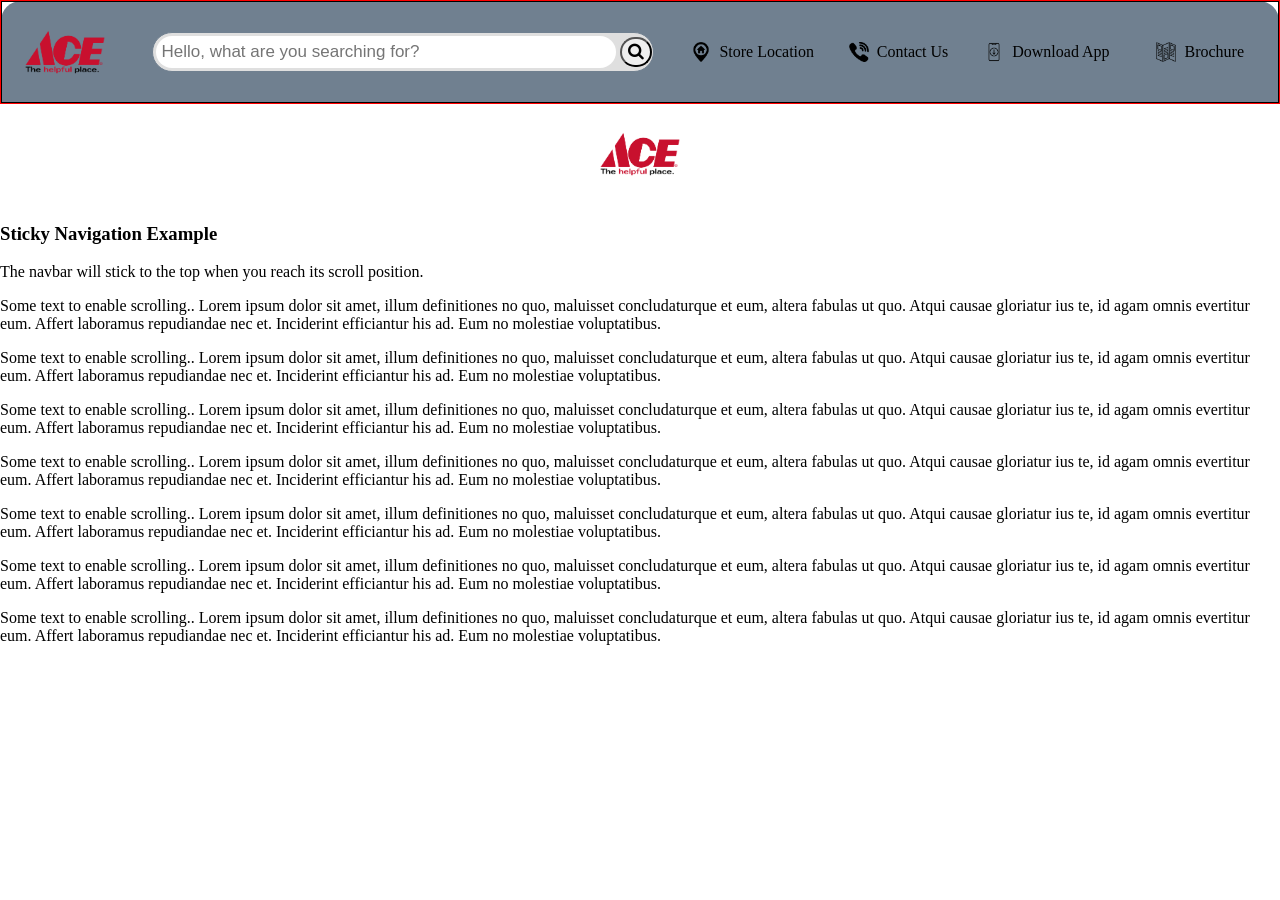
==== week-3/Index.html @ 2b26d67e "tes assignment week3" ====
<!DOCTYPE html>
<html lang="en">
<head>
    <meta charset="UTF-8">
    <meta name="viewport" content="width=device-width, initial-scale=1.0">
    <title>Document</title>
    <!-- link css -->
    <link rel="stylesheet" href="style.css">
    <link rel="stylesheet" href="https://cdnjs.cloudflare.com/ajax/libs/font-awesome/4.7.0/css/font-awesome.min.css">
</head>
<body>
    <!--header only desktop-->
    <header class="head-nav">
        <nav class="main-nav">
            <div class="nav-menu1">
                <!--icon web-->
                <a href="#" class="nav-branding">
                    <img src="assets/ace-logo.png" alt="">
                </a>
                <!--menu search-->
                <div class="search-container">
                    <form action="/action_page.php">
                        <input type="text" placeholder="Hello, what are you searching for?" name="search">
                        <button type="submit"><i class="fa fa-search"></i></button>
                    </form>
                </div>
                <!--address menu-->
                <div class="nav-add" id="Mynavadd">
                    <div class="loc">
                        <a href="#Location">
                            <img src="assets/home-1.png" alt="">
                        </a>
                        <a href="#Location">Store Location</a>
                    </div>
                    <div class="cs">
                        <a href="#Contact">
                            <img src="assets/call-1.png" alt="">
                        </a>
                        <a href="#Contact">Contact Us</a>
                    </div>
                    <div class="app">
                        <a href="#app">
                            <img src="assets/download-1.png" alt="">
                        </a>
                        <a href="#app">Download App</a>
                    </div>
                    <div class="brochure">
                        <a href="#brochure">
                            <img src="assets/brochure-1.png" alt="">
                        </a>
                        <a href="#brochure">Brochure</a>
                    </div> 
                </div>
            </div>
            <div class="nav-menu2"></div>
        </nav>
    </header>

    <!--header only mobil & tablet-->
    <header class="head-nav-mobile">
        <nav class="main-nav-mobile" id="navbar">
            <div class="nav-menu-mobile">
                <a href="#" class="nav-branding">
                    <img src="assets/ace-logo.png" alt="">
                </a>
                <div class="nav-menu">
                    <a href="#Home">
                        <img src="assets/add-1.png" alt="">
                        <H1>PRODUCT SELECTION</H1>
                    </a>
                </div>
                <!-- menu hamburger -->
                <div class="hamburger">
                    <span class="bar"></span>
                    <span class="bar"></span>
                    <span class="bar"></span>
                </div>
            </div>
        </nav>
    </header>
    <main>
        <div class="content">
            <h3>Sticky Navigation Example</h3>
            <p>The navbar will stick to the top when you reach its scroll position.</p>
            <p>Some text to enable scrolling.. Lorem ipsum dolor sit amet, illum definitiones no quo, maluisset concludaturque et eum, altera fabulas ut quo. Atqui causae gloriatur ius te, id agam omnis evertitur eum. Affert laboramus repudiandae nec et. Inciderint efficiantur his ad. Eum no molestiae voluptatibus.</p>
            <p>Some text to enable scrolling.. Lorem ipsum dolor sit amet, illum definitiones no quo, maluisset concludaturque et eum, altera fabulas ut quo. Atqui causae gloriatur ius te, id agam omnis evertitur eum. Affert laboramus repudiandae nec et. Inciderint efficiantur his ad. Eum no molestiae voluptatibus.</p>
            <p>Some text to enable scrolling.. Lorem ipsum dolor sit amet, illum definitiones no quo, maluisset concludaturque et eum, altera fabulas ut quo. Atqui causae gloriatur ius te, id agam omnis evertitur eum. Affert laboramus repudiandae nec et. Inciderint efficiantur his ad. Eum no molestiae voluptatibus.</p>
            <p>Some text to enable scrolling.. Lorem ipsum dolor sit amet, illum definitiones no quo, maluisset concludaturque et eum, altera fabulas ut quo. Atqui causae gloriatur ius te, id agam omnis evertitur eum. Affert laboramus repudiandae nec et. Inciderint efficiantur his ad. Eum no molestiae voluptatibus.</p>
            <p>Some text to enable scrolling.. Lorem ipsum dolor sit amet, illum definitiones no quo, maluisset concludaturque et eum, altera fabulas ut quo. Atqui causae gloriatur ius te, id agam omnis evertitur eum. Affert laboramus repudiandae nec et. Inciderint efficiantur his ad. Eum no molestiae voluptatibus.</p>
            <p>Some text to enable scrolling.. Lorem ipsum dolor sit amet, illum definitiones no quo, maluisset concludaturque et eum, altera fabulas ut quo. Atqui causae gloriatur ius te, id agam omnis evertitur eum. Affert laboramus repudiandae nec et. Inciderint efficiantur his ad. Eum no molestiae voluptatibus.</p>
            <p>Some text to enable scrolling.. Lorem ipsum dolor sit amet, illum definitiones no quo, maluisset concludaturque et eum, altera fabulas ut quo. Atqui causae gloriatur ius te, id agam omnis evertitur eum. Affert laboramus repudiandae nec et. Inciderint efficiantur his ad. Eum no molestiae voluptatibus.</p>
          </div>
          
    </main>
    <footer></footer>
    <script src="script.js" defer></script>
</body>
</html>
---- week-3/style.css ----
.head-nav {
    border: 1px solid red;
}

.main-nav {
    background-color: slategray;
    border-top-left-radius: 20px;
    border-top-right-radius: 20px;
}

.nav-menu1 {
    max-width: 1280px;
    max-height: 100px;
    border: 1px solid black;
    margin: 0 auto;
    padding: 0 1%;
    display: flex;
    justify-content:space-between;
    align-items: center;
    gap: 20px;
}

body {
    margin: 0;
}
/*membuat search bar desktop*/
.search-container {
    border: 1px solid slategray;
    width: 500px;
    height: 38px;
    border-radius: 21px;
    background-color: rgb(223, 223, 223);
    display: flex;
    justify-content: center;
    align-items: center;
}
form {
    display: flex;
    width: 100%;
    justify-content: center;
    align-items: center;
    text-align: center;
    
}
input[type=text] {
    padding:6px;
    margin:3px;
    font-size: 17px;
    border: none;
    border-radius: 17px;
    width: 100%;
}
button[type=submit] {
    padding-top: 3px;
    padding-bottom: 3px;
    margin: 1px;
    font-size: 17px;
    border-radius: 17px;
}
/*----------*/
/*--membuat menu atas--*/
.nav-add {
    display: flex;
    justify-content: space-between;
    width: 575px;
    gap: 10px;
}
.loc:hover {
    overflow: hidden;
    background-color: rgb(192, 27, 27);
    padding: 7px;
    border: 10px;
    border-radius: 17px;
}
.loc {
    display: flex;
    text-align: center;
    align-items: center;
    justify-content: center;
    width: 125px;
    gap: 8px;
}
.cs:hover {
    overflow: hidden;
    background-color: rgb(192, 27, 27);
    padding: 7px;
    border: 10px;
    border-radius: 17px;
}
.cs {
    display: flex;
    text-align: center;
    align-items: center;
    justify-content: center;
    width: 120px;
    gap: 8px;
}
.app:hover {
    overflow: hidden;
    background-color: rgb(192, 27, 27);
    padding: 7px;
    border: 10px;
    border-radius: 17px;
}
.app {
    display: flex;
    text-align: center;
    align-items: center;
    justify-content: center;
    width: 130px;
    gap: 8px;
}
.brochure:hover {
    overflow: hidden;
    background-color: rgb(192, 27, 27);
    padding: 7px;
    border: 10px;
    border-radius: 17px;
}
.brochure {
    display: flex;
    text-align: center;
    align-items: center;
    justify-content: center;
    width: 130px;
    gap: 8px;
}

a img {
    width: 20px;
}
a {
    text-decoration: none;
    color: black;
    display: flex;
    text-align: center;
    align-items: center;
    justify-content: center;
}
a:hover {
    color: white;
}
/*--------*/
.nav-branding img {
    width: 100px;
}

.hamburger {
    display: none;
    cursor: pointer;
}

.bar {
    display: block;
    width: 25px;
    height: 4px;
    margin: 5px auto;
    -webkit-transition: all 0.3s ease-in-out;
    transition: all 0.3s ease-in-out;
    background-color: black;
}
/*--hidden mobile--*/
.nav-menu {
    display: none;
}

/*tampilan mobile dan tablet*/
@media screen and (max-width:912px) {
    /* menu desktop : none */
    .head-nav {
        display: none;
    }
    .main-nav {
        display: none;
    }
    .nav-menu1 {
        display: none;
    }
    /*---------------------*/
    /*header*/
    .head-nav-mobile {
        border: 1px solid red;
        border: 0;
        top: 0;
        left: 0;
        right: 0;
    }
    
    .main-nav-mobile {
        background-color: slategray;
        border-top-left-radius: 20px;
        border-top-right-radius: 20px;
        border: 0;
        top: 0;
        left: 0;
        right: 0;
    }
    
    .nav-menu-mobile {
        max-width: 912px;
        max-height: 80px;
        border: 1px solid black;
        top: 0;
        left: 0;
        right: 0;
        margin: 0 auto;
        padding: 0 20px;
        border: 0;
        display: flex;
        justify-content:space-between;
        align-items: center;
        gap: 20px;
    }
    /*------*/

    /* logo branding */
    .nav-branding img {
        width: 80px;
    }
    /*---------------*/

    /*menu hamburger*/
    .hamburger{
        display: block;
    }

    .hamburger.active .bar:nth-child(2) {
        opacity: 0;
    }

    .hamburger.active .bar:nth-child(1) {
        transform: translateY(9px) rotate(45deg);
    }

    .hamburger.active .bar:nth-child(3) {
        transform: translateY(-9px) rotate(-45deg);
    }
    /*--------------*/
    .content {
        padding: 16px;
    }
    .sticky {
        position: fixed;
        left: 0;
        right: 0;
        top: 0;
    }
    .sticky + .content {
        padding-top: 60px;
    }

    /* menu bar mobile*/
    .nav-menu {
        position: fixed;
        right: -150%;
        top: 90px;
        gap: 0;
        flex-direction: row;
        background-color: rgb(183, 207, 207);
        width: 100%;
        text-align: center;
        transition: 0.3s;
        border-radius: 5px;
        padding: 0;
        display: block;
        justify-content: center;
    }
    .nav-menu.active {
        left: 0;
    }
    
/* MENU MOBILE */
.nav-menu a{
    display: flex;
    text-align: center;
    font-size: 8px;
    gap: 10px;
}
.nav-menu a:hover {
    position: hidden;
    background-color: rgb(192, 27, 27);
}

.nav-menu a img:hover {
    position: hidden;
    display: inline-block;
    background-color: white;
    /*cara merubah warna img ketika hover aktif. rencananya hover pakai warna merah dan img pakai warna putih*/
}
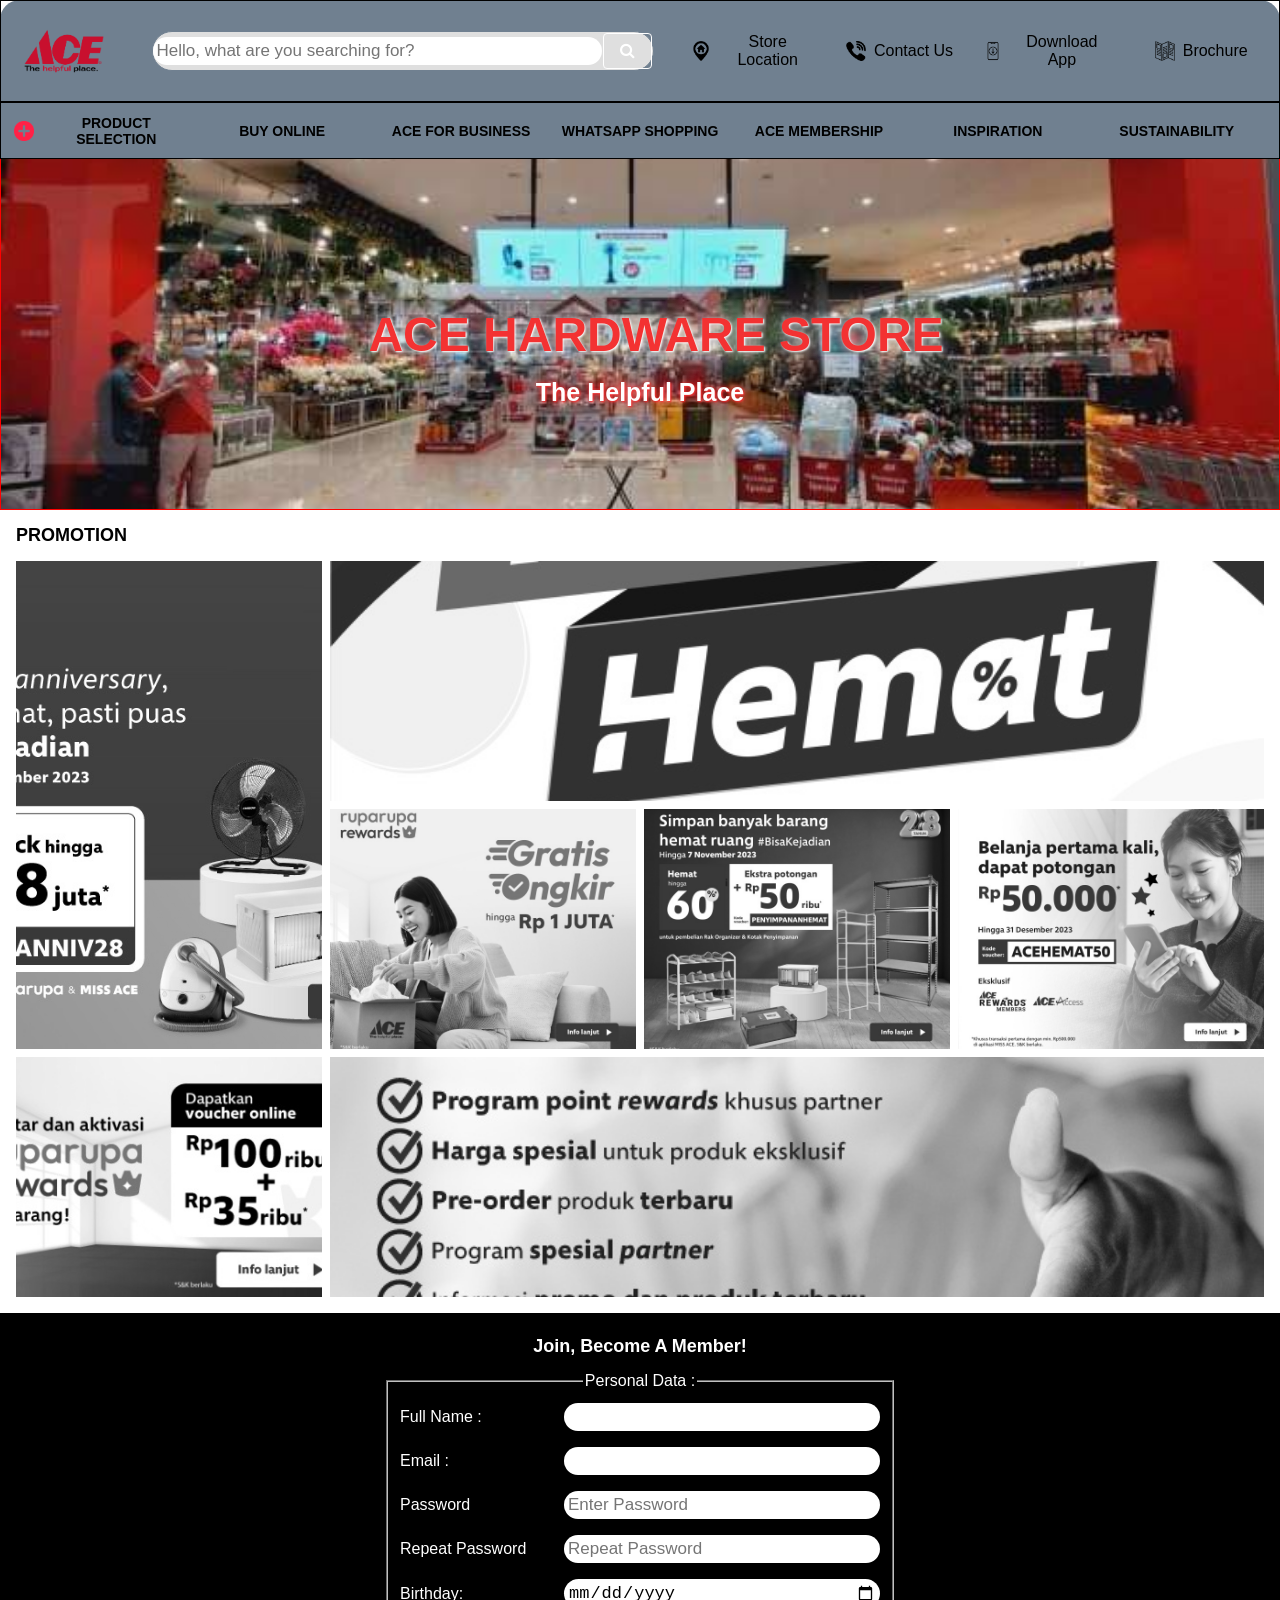
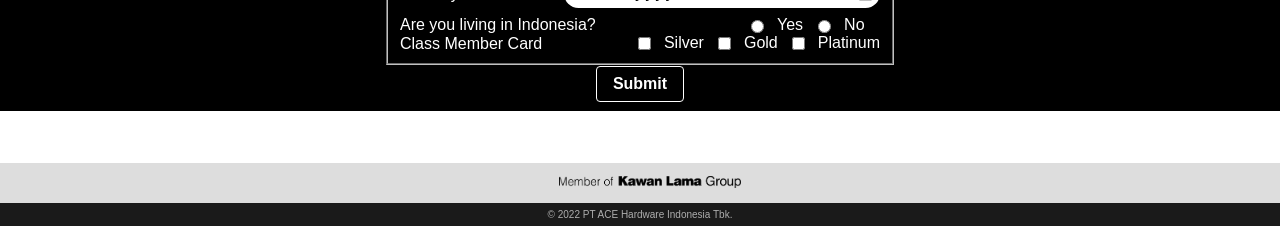
==== commit f172fbe2: "update assignment week-3" ====
--- a/week-3/Index.html
+++ b/week-3/Index.html
@@ -11,7 +11,7 @@
 <body>
     <!--header only desktop-->
     <header class="head-nav">
-        <nav class="main-nav">
+        <nav class="main-nav sticky">
             <div class="nav-menu1">
                 <!--icon web-->
                 <a href="#" class="nav-branding">
@@ -52,7 +52,25 @@
                     </div> 
                 </div>
             </div>
-            <div class="nav-menu2"></div>
+            <div class="nav-menu2">
+                <!--directory menu-->
+                <div class="directory">
+                    <a href="#Product">
+                        <img src="assets/add-1.png" alt="">
+                        <h1>PRODUCT SELECTION</h1>
+                    </a>
+                    <a href="#Buy"><strong>BUY ONLINE</strong></a>
+                    <a href="#Ace"><strong>ACE FOR BUSINESS</strong></a>
+                    <a href="#WA"><h2>WHATSAPP SHOPPING</h2></a>
+                    <a href="#Member"><b>ACE MEMBERSHIP</b></a>
+                    <a href="#Idea"><b>INSPIRATION</b></a>
+                    <a href="#Sustain"><b>SUSTAINABILITY</b></a>
+                </div>
+            </div>
+        </nav>
+        <nav class="header-store">
+            <h1 class="store">ACE HARDWARE STORE</h1>
+            <h2 class="tagline">The Helpful Place</h2>
         </nav>
     </header>
 
@@ -60,13 +78,50 @@
     <header class="head-nav-mobile">
         <nav class="main-nav-mobile" id="navbar">
             <div class="nav-menu-mobile">
-                <a href="#" class="nav-branding">
+                <a href="#" class="nav-branding-mobile">
                     <img src="assets/ace-logo.png" alt="">
                 </a>
                 <div class="nav-menu">
+                    <!--menu search-->
+                    <div class="search-container">
+                        <form action="/action_page.php">
+                            <input type="text" placeholder="Hello, what are you searching for?" name="search">
+                            <button type="submit"><i class="fa fa-search"></i></button>
+                        </form>
+                    </div>
                     <a href="#Home">
                         <img src="assets/add-1.png" alt="">
                         <H1>PRODUCT SELECTION</H1>
+                    </a>
+                    <a href="#Home">
+                        <H1>BUY ONLINE</H1>
+                    </a>
+                    <a href="#Home">
+                        <H1>ACE FOR BUSINESS</H1>
+                    </a>
+                    <a href="#Home">
+                        <H1>WHATSAPP SHOPPING</H1>
+                    </a>
+                    <a href="#Home">
+                        <H1>ACE MEMBERSHIP</H1>
+                    </a>
+                    <a href="#Home">
+                        <H1>INSPIRATION</H1>
+                    </a>
+                    <a href="#Home">
+                        <H1>SUSTAINABILITY</H1>
+                    </a>
+                    <a href="#Home">
+                        <H1>STORE LOCATION</H1>
+                    </a>
+                    <a href="#Home">
+                        <H1>CONTACT US</H1>
+                    </a>
+                    <a href="#Home">
+                        <H1>DOWNLOAD APP</H1>
+                    </a>
+                    <a href="#Home">
+                        <H1>BROCHURE</H1>
                     </a>
                 </div>
                 <!-- menu hamburger -->
@@ -79,20 +134,202 @@
         </nav>
     </header>
     <main>
-        <div class="content">
-            <h3>Sticky Navigation Example</h3>
-            <p>The navbar will stick to the top when you reach its scroll position.</p>
-            <p>Some text to enable scrolling.. Lorem ipsum dolor sit amet, illum definitiones no quo, maluisset concludaturque et eum, altera fabulas ut quo. Atqui causae gloriatur ius te, id agam omnis evertitur eum. Affert laboramus repudiandae nec et. Inciderint efficiantur his ad. Eum no molestiae voluptatibus.</p>
-            <p>Some text to enable scrolling.. Lorem ipsum dolor sit amet, illum definitiones no quo, maluisset concludaturque et eum, altera fabulas ut quo. Atqui causae gloriatur ius te, id agam omnis evertitur eum. Affert laboramus repudiandae nec et. Inciderint efficiantur his ad. Eum no molestiae voluptatibus.</p>
-            <p>Some text to enable scrolling.. Lorem ipsum dolor sit amet, illum definitiones no quo, maluisset concludaturque et eum, altera fabulas ut quo. Atqui causae gloriatur ius te, id agam omnis evertitur eum. Affert laboramus repudiandae nec et. Inciderint efficiantur his ad. Eum no molestiae voluptatibus.</p>
-            <p>Some text to enable scrolling.. Lorem ipsum dolor sit amet, illum definitiones no quo, maluisset concludaturque et eum, altera fabulas ut quo. Atqui causae gloriatur ius te, id agam omnis evertitur eum. Affert laboramus repudiandae nec et. Inciderint efficiantur his ad. Eum no molestiae voluptatibus.</p>
-            <p>Some text to enable scrolling.. Lorem ipsum dolor sit amet, illum definitiones no quo, maluisset concludaturque et eum, altera fabulas ut quo. Atqui causae gloriatur ius te, id agam omnis evertitur eum. Affert laboramus repudiandae nec et. Inciderint efficiantur his ad. Eum no molestiae voluptatibus.</p>
-            <p>Some text to enable scrolling.. Lorem ipsum dolor sit amet, illum definitiones no quo, maluisset concludaturque et eum, altera fabulas ut quo. Atqui causae gloriatur ius te, id agam omnis evertitur eum. Affert laboramus repudiandae nec et. Inciderint efficiantur his ad. Eum no molestiae voluptatibus.</p>
-            <p>Some text to enable scrolling.. Lorem ipsum dolor sit amet, illum definitiones no quo, maluisset concludaturque et eum, altera fabulas ut quo. Atqui causae gloriatur ius te, id agam omnis evertitur eum. Affert laboramus repudiandae nec et. Inciderint efficiantur his ad. Eum no molestiae voluptatibus.</p>
-          </div>
-          
+        <nav class="header-store-mobile">
+            <h1 class="store">ACE HARDWARE STORE</h1>
+            <h2 class="tagline">The Helpful Place</h2>
+        </nav>
+        <!--Carousel Design-->
+        
+        <!------------------->
+        <section id="promotion-photos">
+            <h2>PROMOTION</h2>
+            <div class="grid-container">
+              <div class="promotion-photo-item" id="item-1">
+                <img src="assets/promotion1.jpg" alt="sales brochure1">
+              </div>
+              <div class="promotion-photo-item" id="item-2">
+                <img src="assets/promotion2 (1).jpg" alt="sales brochure2">
+              </div>
+              <div class="promotion-photo-item" id="item-3">
+                <img src="assets/promotion3 (1).jpg" alt="sales brochure3">
+              </div>
+              <div class="promotion-photo-item" id="item-4">
+                <img src="assets/promotion4.jpg" alt="sales brochure4">
+              </div>
+              <div class="promotion-photo-item" id="item-5">
+                <img src="assets/promotion5.jpg" alt="sales brochure5">
+              </div>
+              <div class="promotion-photo-item" id="item-6">
+                <img src="assets/promotion6.jpg" alt="sales brochure6">
+              </div>
+              <div class="promotion-photo-item" id="item-7">
+                <img src="assets/promotion2.jpg" alt="sales brochure6">
+              </div>
+            </div>
+        </section>
+        <section id="form-section">
+            <h2 class="head-form">Join, Become A Member!</h2>
+            <form class="form-member" action="#">
+                <fieldset>
+                    <legend>Personal Data :</legend>
+                    <div>
+                        <label class="nama" for="Fullname">Full Name :</label>
+                        <input id="Fullname" type="text" required>
+                    </div>
+                    <div>
+                        <label class="nama" for="email">Email :</label>
+                        <input id="email" type="email" required>
+                    </div>
+                    <div>
+                        <label class="nama" for="psw">Password</label>
+                        <input type="password" placeholder="Enter Password" name="psw" id="psw" required>
+                    </div>
+                    <div>
+                        <label class="nama" for="psw-repeat">Repeat Password</label>
+                        <input type="password" placeholder="Repeat Password" name="psw-repeat" id="psw-repeat" required>
+                    </div>
+                    <div>
+                        <label class="nama" for="birthday">Birthday:</label>
+                        <input type="date" id="birthday" name="birthday">
+                    </div>
+                    <div class="living">
+                        <p>Are you living in Indonesia?</p>
+                        <input type="radio" id="yes" name="isIndonesia" value="Male">
+                        <label for="yes">Yes</label>
+                        <input type="radio" id="no" name="isIndonesia" value="Female">
+                        <label for="no">No</label>
+                    </div>
+                    <div>
+                        <p>Class Member Card</p>
+                        <input
+                            id="Silver"
+                            type="checkbox"
+                            name="personality"
+                            value="Silver"
+                         />
+                        <label for="Silver">Silver</label>
+                        <input
+                            id="Gold"
+                            type="checkbox"
+                            name="personality"
+                            value="Gold"
+                        />
+                        <label for="Gold">Gold</label>
+                        <input
+                            id="Platinum"
+                            type="checkbox"
+                            name="personality"
+                            value="Platinum"
+                        />
+                        <label for="Platinum">Platinum</label>
+                    </div>
+                    <div>
+                </fieldset>
+                <button type="submit">Submit</button>
+            </form>
+        </section>
     </main>
-    <footer></footer>
+    <footer class="footer" id="footer">
+        <!--
+        <div class="container has-border">
+            <div class="footer-sections">
+                <div class="footer-section">
+                    <div class="footer-subtitle footer-heading">
+                        <h1>ACE Hardware</h1>
+                        <img class="lazy" src="https://www.acehardware.co.id/files/uploads/nu/icon_image/2018/Mar/23/5ab45acf4484f/flag-indonesia-16x_.jpg" width="20" alt="" style="">
+                    </div>
+                    <ul class="footer-navs list-nostyle">
+                        <li>
+                            <a href="#company" target="_blank">Company</a>
+                        </li>
+                        <li>
+                            <a href="#career" target="_blank">Career</a>
+                        </li>
+                        <li>
+                            <a href="#promotion" target>Promotion</a>
+                        </li>
+                        <li>
+                            <a href="#inspiration" target>Inspiration</a>
+                        </li>
+                        <li>
+                            <a href="#services" target>Our Services</a>
+                        </li>
+                        <li>
+                            <a href="#Vendor" target="_blank">Vendor Registration</a>
+                        </li>
+                    </ul>
+                </div>
+                <div class="footer-section">
+                    <div class="footer-subtitle footer-heading">
+                        <h1>Ask ACE</h1>
+                        <img class="lazy" src="https://www.acehardware.co.id/files/uploads/nu/icon_image/2018/Mar/23/5ab45ba648a1e/dispatcher-512-16x_.png" width="20" alt="" style="">
+                    </div>
+                    <ul class="footer-navs list-nostyle">
+                        <li>
+                            <img class="lazy" src="https://www.acehardware.co.id/files/uploads/nu/icon_image/2021/Jul/19/60f4f8f10f869/icon-call-16x_.png" alt="1500582" width="20" style="">
+                            <h1>1500582</h1>
+                        </li>
+                        <li>
+                            <img class="lazy" src="https://www.acehardware.co.id/files/uploads/nu/icon_image/2021/Jul/19/60f4f93926479/icon-whatsapp-16x_.jpg" alt="08551500582" width="20" style="">
+                            <a href="https://wa.me/628551500582" target="_blank">08551500582</a>
+                        </li>
+                        <li>
+                            <img class="lazy" src="https://www.acehardware.co.id/files/uploads/nu/icon_image/2021/Juli/icon-mail-16x_.png" alt="ask_ace@acehardware.co.id" width="20" style="">
+                            <a href="mailto:ask_ace@acehardware.co.id" target="_blank">ask_ace@acehardware.co.id</a>
+                        </li>
+                    </ul>
+                </div>
+                <div class="footer-section">
+                    <div class="footer-subtitle footer-heading">Others
+                    </div>
+                    <ul class="footer-navs list-nostyle">
+                        <li>
+                            <a href="#pp" target="">Privacy Policy</a>
+                        </li>
+                        <li>
+                            <a href="#snk" target="">Terms &amp; Conditions</a>
+                        </li>
+                        <li><a href="#storeloc" target="">Store Locator</a></li>
+                        <li>
+                            <a href="#fag" target="">FAQ</a>
+                        </li>
+                        <li>
+                            <a href="#come" target="">Commercial</a>
+                        </li>
+                        <li>
+                            <a href="#sc" target="">Service Center</a>
+                        </li>
+                    </ul>
+                </div>
+                <div class="footer-section">
+                    <form class="footer-subscribe" action="#subscribe" method="post">
+                        <input name="_token" type="hidden" value="d8AbVRbKNjYzCaWKsyCRbxtxGRVskmjwtIP0ypcu">
+                        <div class="footer-subscribe footer-heading">
+                            <label for="inputEmailSubscribe">Subscribe Newsletter</label>
+                        </div>
+                        <input id="email" name="email" class="form-input block-half" type="text" placeholder="Your Email">
+                        <span class="msg-error"></span>
+                        <button class="btn btn--block btn-red-missace" aria-label="Miss Ace Icon">
+                            <img src="assets/email.png" alt="" class="kirim">
+                        </button> Subscribe
+                    </form>
+                </div>
+            </div>
+        </div>
+        -->
+        
+        <div class="container-fluid">
+            <div class="greyBar">
+                <a href="#footer" target="_blank">
+                    <img src="#greybar" target="_blank" alt="">
+                    <img src="assets/Member-of-Kawan-Lama-Group.png" alt="" style="width: 182px; padding-bottom:1px">
+                </a>
+            </div>
+            <div class="darkBar">
+                © 2022 PT ACE Hardware Indonesia Tbk.
+            </div>
+        </div>
+    </footer>
     <script src="script.js" defer></script>
 </body>
 </html>
--- a/week-3/style.css
+++ b/week-3/style.css
@@ -20,9 +20,68 @@
     gap: 20px;
 }
 
+.nav-menu2 {
+    max-width: 1280px;
+    max-height: 100px;
+    border: 1px solid black;
+    margin: 0 auto;
+    padding: 0 1%;
+    display: flex;
+    justify-content:space-between;
+    align-items: center;
+    gap: 20px;
+}
+.header-store {
+    text-align: center;
+    color: white;
+    background-color: #222222;
+    height: 320px;
+    display: flex;
+    flex-direction: column;
+    justify-content: center;
+    padding-top: 48px;
+    background-image: url(assets/header-background.jpg);
+    background-position: center center;
+    background-size:cover;
+    background-repeat: no-repeat;
+    margin-top: 140px;
+}
+.header-store h1 {
+    font-weight: bold;
+    margin: 16px;
+    animation-duration: 5s;
+    animation-name: slidein;
+    text-shadow: 1px 1px 2px white, 0 0 1em whitesmoke, 0 0 0.2em silver;
+    font-size: 3em;
+    color: rgb(243, 50, 50);
+}
+.header-store h2 {
+    text-align: center;
+    font-size: 25px;
+    margin: 0;
+    text-shadow: 1px 1px 2px rgb(243, 50, 50), 0 0 1em rgb(243, 50, 50), 0 0 0.2em rgb(243, 50, 50);
+}
+.content {
+    padding: 16px;
+}
+.sticky {
+    position: fixed;
+    left: 0;
+    right: 0;
+    top: 0;
+    z-index: 99999;
+}
+.sticky + .content {
+    padding-top: 60px;
+}
+.header-store-mobile {
+    display: none;
+}
 body {
     margin: 0;
-}
+    font-family: Arial, Helvetica, sans-serif;
+}
+/*----------------------------------------------- header desktop ------------------------------------------------------*/
 /*membuat search bar desktop*/
 .search-container {
     border: 1px solid slategray;
@@ -42,7 +101,7 @@
     text-align: center;
     
 }
-input[type=text] {
+input[type=text],input[type="email"],input[type="password" i],input[type="date"] {
     padding:6px;
     margin:3px;
     font-size: 17px;
@@ -129,7 +188,7 @@
 a img {
     width: 20px;
 }
-a {
+a, h1 {
     text-decoration: none;
     color: black;
     display: flex;
@@ -163,7 +222,45 @@
 .nav-menu {
     display: none;
 }
-
+.nav-branding-mobile {
+    display: none;
+}
+/*membuat menu bawah desktop*/
+h1,h2,strong,b {
+    font-size: 14px;
+    width: 100%;
+}
+.directory {
+    display: flex;
+    justify-content: space-between;
+    text-align: center;
+    width: 100%;
+}
+.directory a {
+    display: flex;
+    text-align: center;
+    align-items: center;
+    justify-content: center;
+    width: 200px;
+    gap: 6px;
+}
+.directory a:hover {
+    position: hidden;
+    background-color: rgb(192, 27, 27); 
+    padding: 7px;
+    border: 10px;
+    border-radius: 17px;
+    margin: 0;
+}
+strong {
+    display: flex;
+    text-align: center;
+    align-items: center;
+    justify-content: center;
+    width: 150px;
+    gap: 6px;
+}
+/*----------------------------------------------- header mobile/tablet ------------------------------------------------------*/
 /*tampilan mobile dan tablet*/
 @media screen and (max-width:912px) {
     /* menu desktop : none */
@@ -174,6 +271,9 @@
         display: none;
     }
     .nav-menu1 {
+        display: none;
+    }
+    .header-store {
         display: none;
     }
     /*---------------------*/
@@ -211,10 +311,14 @@
         align-items: center;
         gap: 20px;
     }
+
     /*------*/
 
     /* logo branding */
-    .nav-branding img {
+    .nav-branding-mobile {
+        display: flex;
+    }
+    .nav-branding-mobile img {
         width: 80px;
     }
     /*---------------*/
@@ -244,6 +348,7 @@
         left: 0;
         right: 0;
         top: 0;
+        z-index: 99999;
     }
     .sticky + .content {
         padding-top: 60px;
@@ -253,7 +358,7 @@
     .nav-menu {
         position: fixed;
         right: -150%;
-        top: 90px;
+        top: 80px;
         gap: 0;
         flex-direction: row;
         background-color: rgb(183, 207, 207);
@@ -268,22 +373,356 @@
     .nav-menu.active {
         left: 0;
     }
+    .search-container {
+        border: 1px solid slategray;
+        width: 500px;
+        height: 38px;
+        border-radius: 21px;
+        background-color: rgb(223, 223, 223);
+        display: flex;
+        justify-content: center;
+        align-items: center;
+        margin: auto;
+    }
     
-/* MENU MOBILE */
-.nav-menu a{
-    display: flex;
-    text-align: center;
-    font-size: 8px;
+    /* MENU MOBILE */
+    .nav-menu a{
+        display: flex;
+        text-align: center;
+        top: 80px;
+        font-size: 8px;
+        gap: 10px;
+    }
+    .nav-menu a:hover {
+        position: hidden;
+        background-color: rgb(192, 27, 27);
+    }
+
+    .nav-menu a img:hover {
+        position: hidden;
+        display: inline-block;
+        background-color: white;
+    }
+    /*footer tablet*/
+    .container {
+        width: 960px;
+        max-width: none;
+    }
+    .footer-sections {
+        display: -webkit-box;
+        display: -webkit-flex;
+        display: -ms-flexbox;
+        display: flex;
+    }
+    .footer-section {
+        text-align: left;
+    }
+    .footer-navs li {
+        margin-bottom: 4px;
+    }
+    /*header mobile*/
+    .header-store-mobile {
+        background-image: url(assets/header-background.jpg);
+        background-position: center center;
+        background-size:cover;
+        background-repeat: no-repeat;
+        width: 100%;
+        height: 100%;
+        margin-top: 80px;
+        text-align: center;
+        color: white;
+        background-color: #222222;
+        height: 80px;
+        display: flex;
+        flex-direction: column;
+        justify-content: center;
+        padding-top: 50px;
+        padding-bottom:80px;
+        margin-top: 0;
+        
+    }
+    .header-store-mobile h1 {
+        font-weight: bold;
+        animation-duration: 5s;
+        animation-name: slidein;
+        text-shadow: 1px 1px 2px white, 0 0 1em whitesmoke, 0 0 0.2em silver;
+        font-size: 1.5em;
+        color: rgb(243, 50, 50);
+    }
+    .header-store-mobile h2 {
+        text-align: center;
+        font-size: 20px;
+        margin: 0;
+        text-shadow: 1px 1px 2px rgb(243, 50, 50), 0 0 1em rgb(243, 50, 50), 0 0 0.2em rgb(243, 50, 50);
+    }
+    button[type="submit"] {
+        color:white;
+        background-color: transparent;
+        border: 1px solid white;
+        border-radius:4px;
+        width:10%;
+        padding:8px 16px;
+        font-size:16px;
+        font-weight:bold;
+        cursor:pointer;
+    }
+}
+
+/*----------------------------------------------- main ------------------------------------------------------*/
+/* IMAGE CAROUSEL */
+/*----------------*/
+/*SECTION-PROMOTION*/
+section {
+    margin: 0 16px;
+}
+section h2 {
+    font-weight: 700px;
+    text-align: center;
+    font-size: 18px;
+    width: 100px;
+}
+#promotion-photos .grid-container {
+    display: grid;
+    grid-template-columns: 1fr 1fr 1fr 1fr;
+    grid-gap: 8px;
+    grid-auto-rows: 240px 240px 240px;
+}
+.grid-container #item-1 {
+    grid-column: 1;
+    grid-row:1 / 2 span;
+}
+#promotion-photos .grid-container img{
+    width: 100%;
+    height: 100%;
+    object-fit: cover ;
+}
+.promotion-photo-item {
+    filter: grayscale(100%);
+    cursor: pointer;
+}
+.promotion-photo-item:hover {
+    filter: none;
+    cursor: pointer;
+}
+.grid-container #item-2 {
+    grid-column: 2 / 3 span;
+    grid-row:1;
+}
+.grid-container #item-6 {
+    grid-column: 2 / 3 span;
+    grid-row:3;
+}
+.grid-container #item-7 {
+    grid-column: 1;
+    grid-row:3/4;
+}
+section div {
+    display: block;
+}
+main {
+    display: flex;
+    flex-direction: column;
+    justify-content: center;
+    align-items: center;
+    margin: 0;
+
+}
+/*-----------------*/
+
+/*----form---------*/
+input[type="text"],
+input[type="email"],input[type="password" i],input[type="date"],
+textarea {
+    width:100%;
+    padding:4px 4px;
+    margin: 8px 0;
+    display:block;
+}
+
+#form-section {
+    background-color:#000000;
+    color:white;
+    padding:8px;
+    margin-top:16px;
+    width: 100%;
+    display: flex;
+    flex-direction: column;
+    justify-content: center;
+    align-items: center;
+}
+
+.form-member {
+    display: flex;
+    flex-direction: column;
+    width: 100%;
+}
+
+.form-member div {
+    display: flex;
+}
+
+fieldset {
+    width: 100%;
+    padding-left: auto;
+    padding-right: auto;
+    
+}
+
+.nama {
+    width: 50%;
+    text-align: left;
+    align-items: center;
+    justify-content: center;
+    margin: auto;
+}
+
+fieldset div p {
+    width: 70%;
+    text-align: left;
+    align-items: center;
+    justify-content: center;
+    margin: auto 0;
+}
+fieldset div {
     gap: 10px;
-}
-.nav-menu a:hover {
-    position: hidden;
-    background-color: rgb(192, 27, 27);
-}
-
-.nav-menu a img:hover {
-    position: hidden;
-    display: inline-block;
-    background-color: white;
-    /*cara merubah warna img ketika hover aktif. rencananya hover pakai warna merah dan img pakai warna putih*/
-}+    row-gap: 10px;
+    margin: auto;
+    padding: auto;
+}
+.living input,label {
+    gap: 10px;
+}
+
+#form-section form {
+    max-width:480px;
+    margin-left:auto;
+    margin-right:auto
+}
+
+button[type="submit"] {
+    color:white;
+    background-color: transparent;
+    border: 1px solid white;
+    border-radius:4px;
+    padding:8px 16px;
+    font-size:16px;
+    font-weight:bold;
+    cursor:pointer;
+}
+#form-section h2 {
+    text-align: center;
+    width: 100%;
+}
+
+/*-----------------*/
+
+/*-----footer-----*/
+.footer {
+    position: relative;
+    z-index: 1;
+    padding-top: 3.2em;
+    background: #fff;
+}
+footer {
+    display: block;
+    box-sizing: inherit;
+}
+.footer .container.has-border {
+    border-top: solid 5px #D5D5D5;
+}
+.container {
+    width: 95%;
+    max-width: 1024px;
+    margin: 0 auto;
+}
+footer div {
+    display: block;
+}
+.footer-sections {
+    padding-top: 1.6em;
+    margin-left: -1.6em;
+    display: flex;
+}
+.footer-section {
+    -webkit-box-flex: 1;
+    -ms-flex: 1;
+    flex: 1;
+    padding-left: 1.6em;
+    margin-bottom: 1.6em;
+    text-align: center ;
+}
+.footer-heading {
+    margin-bottom: 12px;
+}
+.footer-subtitle {
+    font-weight: bold !important;
+    font-size: 1em;
+    line-height: 1.6em;
+    margin: 0 0 1.6em 0;
+}
+.footer-subtitle.footer-heading {
+    display: flex;
+}
+.footer-subtitle.footer-heading img {
+    max-width: 100%;
+    vertical-align: middle;
+    border-style: none;
+}
+.list-nostyle {
+    list-style: none;
+    margin: 0;
+    padding: 0;
+    text-align: center;
+}
+.footer-subtitle.footer-heading ul {
+    font-size: 1em;
+    line-height: 1.6em;
+    margin: 0 0 1.6em 0;
+}
+.footer-subtitle ul {
+    display: block;
+    list-style-type: disc;
+    margin-block-start: 1em;
+    margin-block-end: 1em;
+    margin-inline-start: 0px;
+    margin-inline-end: 0px;
+    padding-inline-start: 40px;
+    text-align: left;
+}
+li {
+    list-style: none;
+    text-align: left;
+}
+.footer-navs a {
+    color: currentColor;
+    text-decoration: none;
+}
+.kirim {
+    width: 10px;
+}
+.footer-subscribe {
+    display: flex;
+    flex-direction: column;
+}
+.greyBar {
+    height: 40px;
+    font-size: 22px;
+    background-color: #dddddd;
+    color: #000;
+    display: flex;
+    justify-content: center;
+    align-content: center;
+    font-family: 'Helvetica-light' !important;
+
+}
+.darkBar {
+    height:23px;
+    font-size: 10px;
+    background-color: #1a1a1a;
+    color: #aeaeae;
+    display: flex;
+    justify-content: center;
+    align-items: center;
+    font-family: Arial, Helvetica, sans-serif;
+}
+/*----------------*/
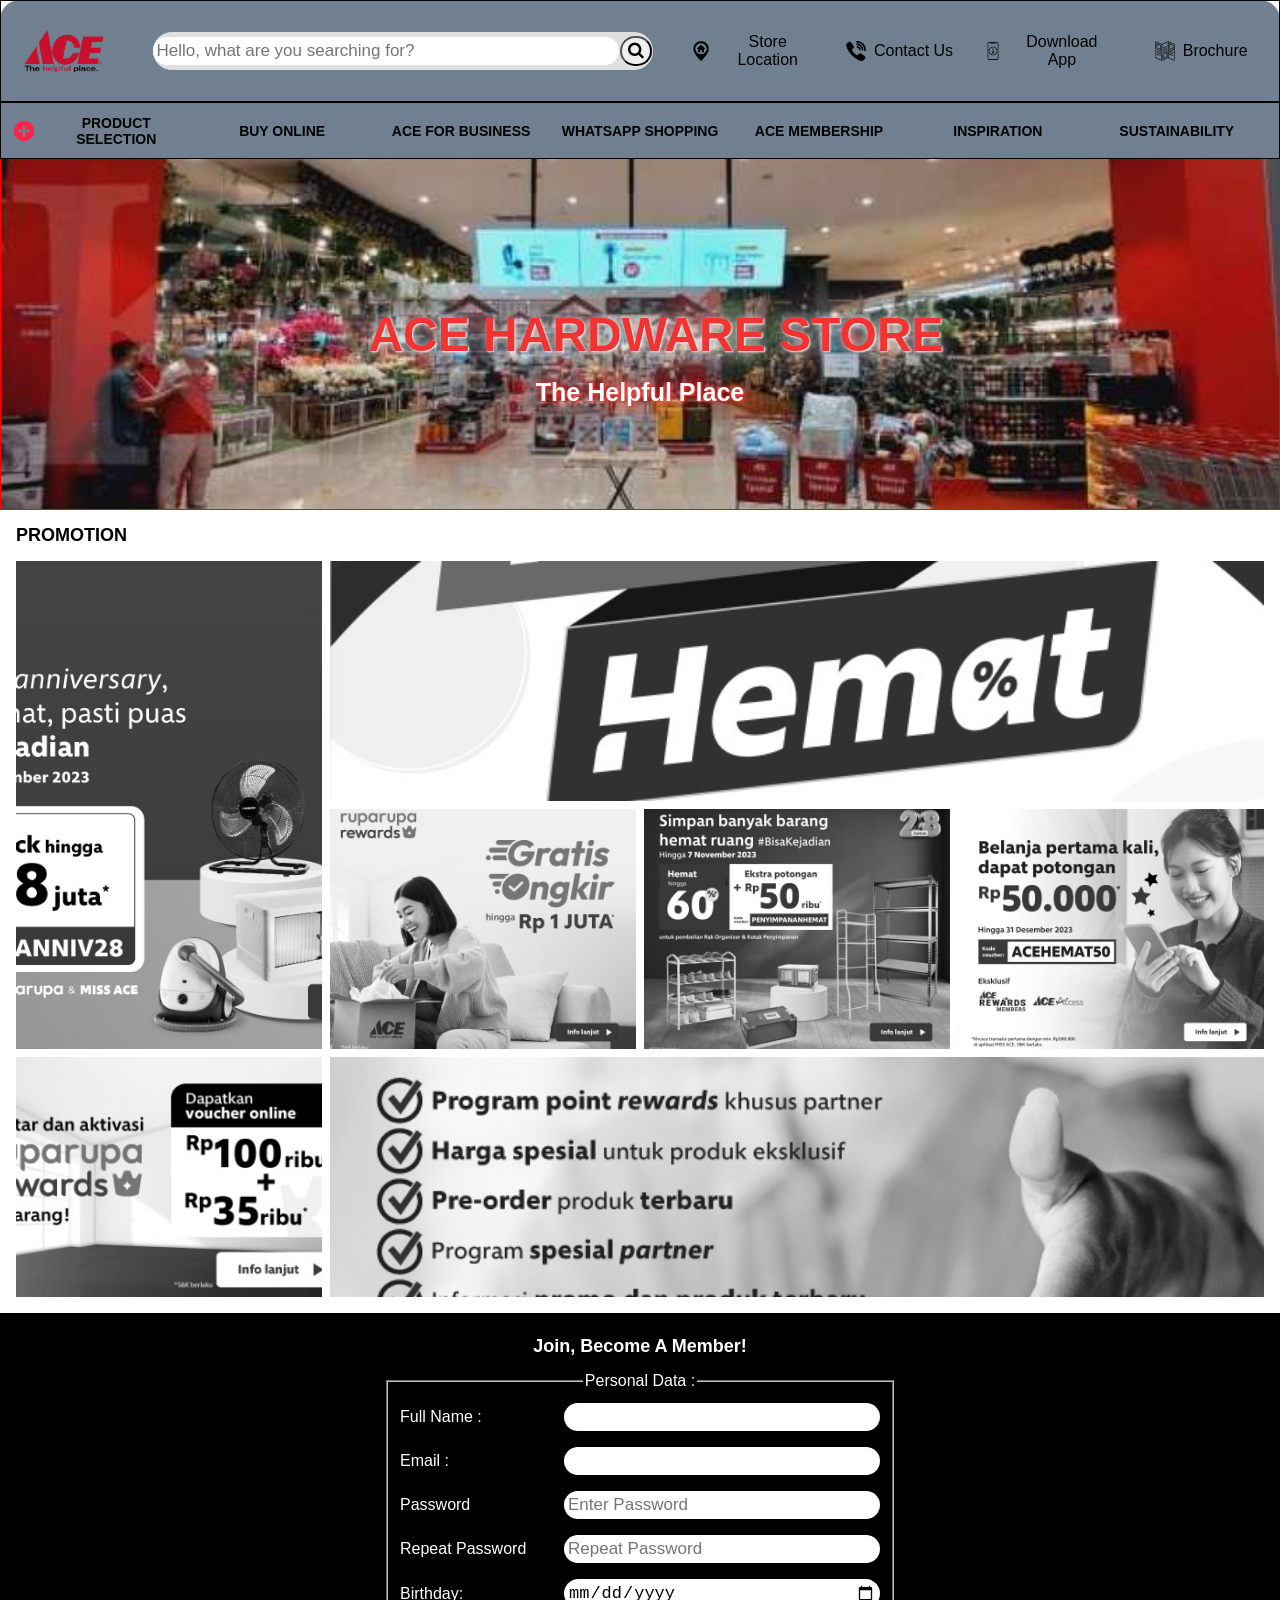
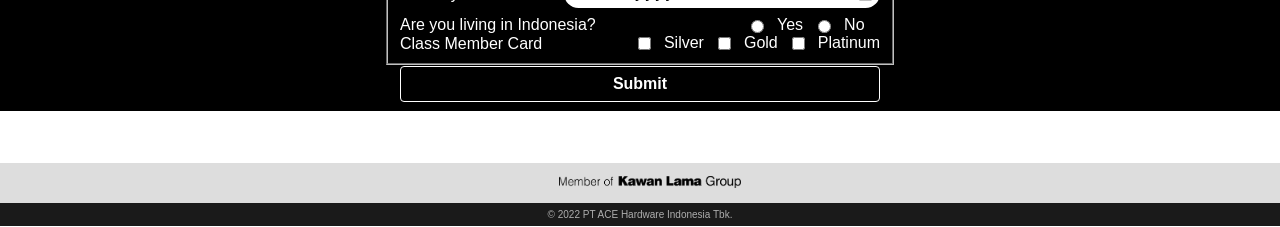
==== commit 4d34c40f: "update tambahan assignment week-3" ====
--- a/week-3/Index.html
+++ b/week-3/Index.html
@@ -84,9 +84,9 @@
                 <div class="nav-menu">
                     <!--menu search-->
                     <div class="search-container">
-                        <form action="/action_page.php">
+                        <form class="find" action="/action_page.php">
                             <input type="text" placeholder="Hello, what are you searching for?" name="search">
-                            <button type="submit"><i class="fa fa-search"></i></button>
+                            <button class="cari" type="submit"><i class="fa fa-search"></i></button>
                         </form>
                     </div>
                     <a href="#Home">
@@ -225,7 +225,7 @@
                     </div>
                     <div>
                 </fieldset>
-                <button type="submit">Submit</button>
+                <button class="submit-member" type="submit">Submit</button>
             </form>
         </section>
     </main>
--- a/week-3/style.css
+++ b/week-3/style.css
@@ -455,7 +455,7 @@
         margin: 0;
         text-shadow: 1px 1px 2px rgb(243, 50, 50), 0 0 1em rgb(243, 50, 50), 0 0 0.2em rgb(243, 50, 50);
     }
-    button[type="submit"] {
+    .find button[type="submit"] {
         color:white;
         background-color: transparent;
         border: 1px solid white;
@@ -599,11 +599,12 @@
     margin-right:auto
 }
 
-button[type="submit"] {
+.form-member button[type="submit"] {
     color:white;
     background-color: transparent;
     border: 1px solid white;
     border-radius:4px;
+    width: 100%;
     padding:8px 16px;
     font-size:16px;
     font-weight:bold;
